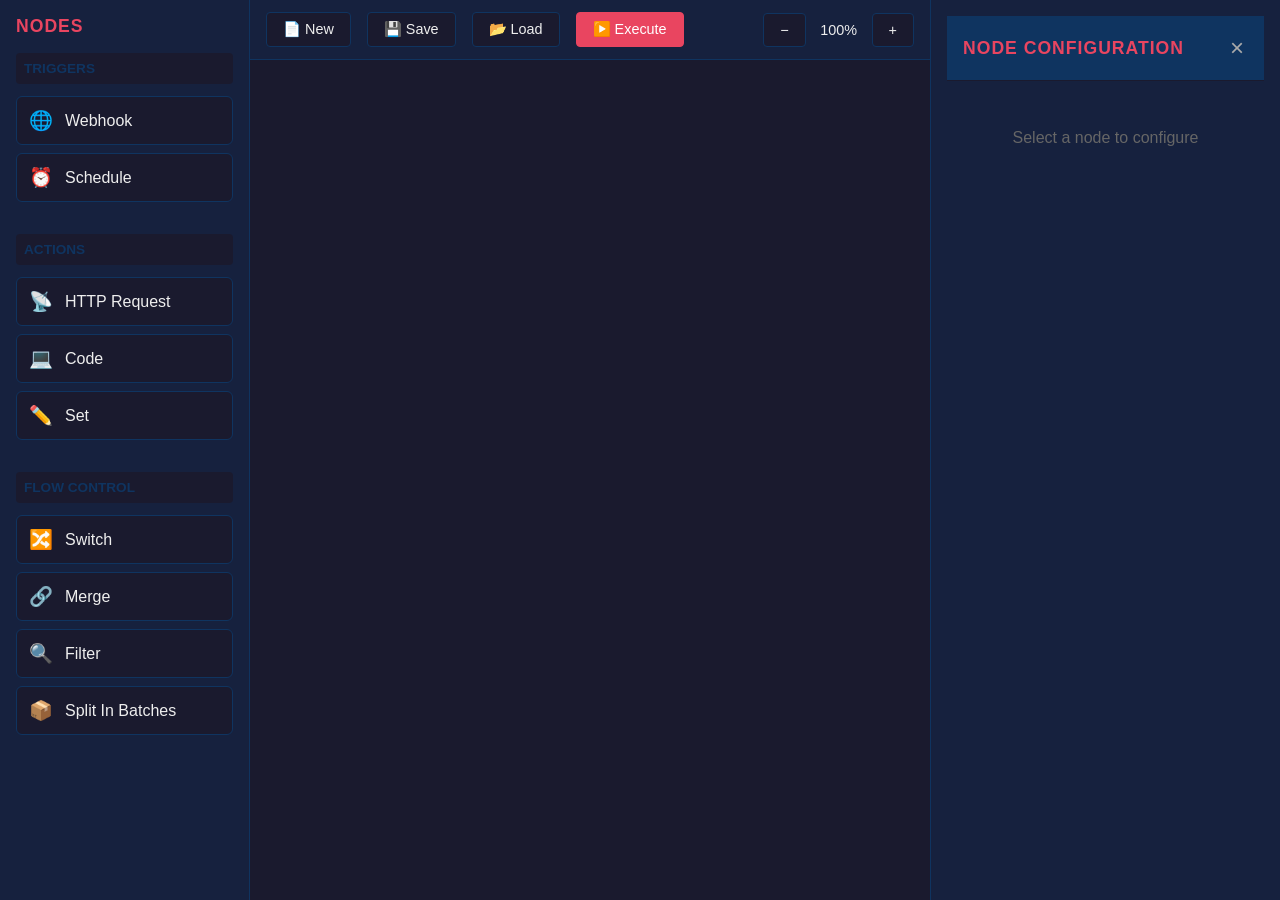
==== workflow-engine/src/main/resources/static/index.html @ fff786b0 "feat(frontend): add n8n-style visual workflow editor with drag-drop, bezier connections, and node co" ====
<!DOCTYPE html>
<html lang="en">
<head>
    <meta charset="UTF-8">
    <meta name="viewport" content="width=device-width, initial-scale=1.0">
    <title>Workflow Engine - Visual Editor</title>
    <link rel="stylesheet" href="styles.css">
</head>
<body>
    <div class="app-container">
        <!-- Left Sidebar - Node Palette -->
        <aside class="sidebar left-sidebar">
            <h3>Nodes</h3>
            <div class="node-palette">
                <div class="node-category">
                    <h4>Triggers</h4>
                    <div class="node-item" draggable="true" data-type="webhook">
                        <span class="node-icon">🌐</span>
                        <span>Webhook</span>
                    </div>
                    <div class="node-item" draggable="true" data-type="schedule">
                        <span class="node-icon">⏰</span>
                        <span>Schedule</span>
                    </div>
                </div>
                <div class="node-category">
                    <h4>Actions</h4>
                    <div class="node-item" draggable="true" data-type="httpRequest">
                        <span class="node-icon">📡</span>
                        <span>HTTP Request</span>
                    </div>
                    <div class="node-item" draggable="true" data-type="code">
                        <span class="node-icon">💻</span>
                        <span>Code</span>
                    </div>
                    <div class="node-item" draggable="true" data-type="set">
                        <span class="node-icon">✏️</span>
                        <span>Set</span>
                    </div>
                </div>
                <div class="node-category">
                    <h4>Flow Control</h4>
                    <div class="node-item" draggable="true" data-type="switch">
                        <span class="node-icon">🔀</span>
                        <span>Switch</span>
                    </div>
                    <div class="node-item" draggable="true" data-type="merge">
                        <span class="node-icon">🔗</span>
                        <span>Merge</span>
                    </div>
                    <div class="node-item" draggable="true" data-type="filter">
                        <span class="node-icon">🔍</span>
                        <span>Filter</span>
                    </div>
                    <div class="node-item" draggable="true" data-type="splitInBatches">
                        <span class="node-icon">📦</span>
                        <span>Split In Batches</span>
                    </div>
                </div>
            </div>
        </aside>

        <!-- Main Canvas Area -->
        <main class="canvas-container">
            <div class="toolbar">
                <button id="btn-new" class="toolbar-btn">📄 New</button>
                <button id="btn-save" class="toolbar-btn">💾 Save</button>
                <button id="btn-load" class="toolbar-btn">📂 Load</button>
                <button id="btn-execute" class="toolbar-btn primary">▶️ Execute</button>
                <div class="zoom-controls">
                    <button id="btn-zoom-out" class="toolbar-btn">−</button>
                    <span id="zoom-level">100%</span>
                    <button id="btn-zoom-in" class="toolbar-btn">+</button>
                </div>
            </div>
            <div class="canvas-wrapper">
                <svg id="connections-layer" class="connections-layer"></svg>
                <div id="nodes-canvas" class="nodes-canvas"></div>
            </div>
        </main>

        <!-- Right Sidebar - Node Configuration -->
        <aside class="sidebar right-sidebar" id="config-panel">
            <div class="config-header">
                <h3 id="config-title">Node Configuration</h3>
                <button id="btn-close-config" class="close-btn">×</button>
            </div>
            <div class="config-content" id="config-content">
                <p class="placeholder-text">Select a node to configure</p>
            </div>
        </aside>
    </div>

    <!-- Execution Log Panel -->
    <div class="execution-log" id="execution-log">
        <div class="log-header">
            <h4>Execution Log</h4>
            <button id="btn-close-log" class="close-btn">×</button>
        </div>
        <div class="log-content" id="log-content"></div>
    </div>

    <script src="app.js"></script>
</body>
</html>
---- workflow-engine/src/main/resources/static/styles.css ----
/* Reset and Base Styles */
* {
    margin: 0;
    padding: 0;
    box-sizing: border-box;
}

body {
    font-family: -apple-system, BlinkMacSystemFont, 'Segoe UI', Roboto, Oxygen, Ubuntu, sans-serif;
    overflow: hidden;
    background: #1a1a2e;
    color: #eee;
}

/* App Container */
.app-container {
    display: grid;
    grid-template-columns: 250px 1fr 350px;
    height: 100vh;
    width: 100vw;
}

/* Sidebar Styles */
.sidebar {
    background: #16213e;
    border-right: 1px solid #0f3460;
    overflow-y: auto;
    padding: 1rem;
}

.left-sidebar {
    border-right: 1px solid #0f3460;
    border-left: none;
}

.right-sidebar {
    border-left: 1px solid #0f3460;
    border-right: none;
    display: flex;
    flex-direction: column;
}

.sidebar h3 {
    color: #e94560;
    margin-bottom: 1rem;
    font-size: 1.1rem;
    text-transform: uppercase;
    letter-spacing: 1px;
}

/* Node Palette */
.node-palette {
    display: flex;
    flex-direction: column;
    gap: 1.5rem;
}

.node-category h4 {
    color: #0f3460;
    background: #1a1a2e;
    padding: 0.5rem;
    border-radius: 4px;
    margin-bottom: 0.75rem;
    font-size: 0.85rem;
    text-transform: uppercase;
}

.node-item {
    display: flex;
    align-items: center;
    gap: 0.75rem;
    padding: 0.75rem;
    background: #1a1a2e;
    border: 1px solid #0f3460;
    border-radius: 6px;
    cursor: grab;
    transition: all 0.2s ease;
    margin-bottom: 0.5rem;
}

.node-item:hover {
    background: #0f3460;
    border-color: #e94560;
    transform: translateX(5px);
}

.node-item:active {
    cursor: grabbing;
}

.node-icon {
    font-size: 1.2rem;
}

/* Canvas Container */
.canvas-container {
    position: relative;
    background: #1a1a2e;
    overflow: hidden;
    display: flex;
    flex-direction: column;
}

.toolbar {
    display: flex;
    align-items: center;
    gap: 1rem;
    padding: 0.75rem 1rem;
    background: #16213e;
    border-bottom: 1px solid #0f3460;
    z-index: 100;
}

.toolbar-btn {
    padding: 0.5rem 1rem;
    background: #1a1a2e;
    border: 1px solid #0f3460;
    border-radius: 4px;
    color: #eee;
    cursor: pointer;
    font-size: 0.9rem;
    transition: all 0.2s ease;
}

.toolbar-btn:hover {
    background: #0f3460;
    border-color: #e94560;
}

.toolbar-btn.primary {
    background: #e94560;
    border-color: #e94560;
    color: white;
}

.toolbar-btn.primary:hover {
    background: #ff6b6b;
}

.zoom-controls {
    display: flex;
    align-items: center;
    gap: 0.5rem;
    margin-left: auto;
}

#zoom-level {
    min-width: 50px;
    text-align: center;
    font-size: 0.9rem;
}

/* Canvas Wrapper */
.canvas-wrapper {
    flex: 1;
    position: relative;
    overflow: hidden;
}

.connections-layer {
    position: absolute;
    top: 0;
    left: 0;
    width: 100%;
    height: 100%;
    pointer-events: none;
    z-index: 1;
}

.nodes-canvas {
    position: absolute;
    top: 0;
    left: 0;
    width: 100%;
    height: 100%;
    z-index: 2;
    cursor: grab;
}

.nodes-canvas:active {
    cursor: grabbing;
}

/* Workflow Node Styles */
.workflow-node {
    position: absolute;
    min-width: 200px;
    background: #16213e;
    border: 2px solid #0f3460;
    border-radius: 8px;
    box-shadow: 0 4px 6px rgba(0, 0, 0, 0.3);
    z-index: 10;
    user-select: none;
}

.workflow-node.selected {
    border-color: #e94560;
    box-shadow: 0 0 0 3px rgba(233, 69, 96, 0.3);
}

.workflow-node.executing {
    border-color: #4ade80;
    animation: pulse 1s infinite;
}

.workflow-node.error {
    border-color: #ef4444;
}

@keyframes pulse {
    0%, 100% { box-shadow: 0 0 0 0 rgba(74, 222, 128, 0.4); }
    50% { box-shadow: 0 0 0 10px rgba(74, 222, 128, 0); }
}

.node-header {
    display: flex;
    align-items: center;
    gap: 0.75rem;
    padding: 0.75rem;
    background: #0f3460;
    border-radius: 6px 6px 0 0;
    cursor: move;
}

.node-header .node-icon {
    font-size: 1.3rem;
}

.node-header .node-name {
    font-weight: 600;
    flex: 1;
}

.node-header .node-actions {
    display: flex;
    gap: 0.5rem;
}

.node-action-btn {
    background: transparent;
    border: none;
    color: #aaa;
    cursor: pointer;
    font-size: 1rem;
    padding: 0.25rem;
    border-radius: 3px;
}

.node-action-btn:hover {
    color: #e94560;
    background: rgba(233, 69, 96, 0.1);
}

.node-body {
    padding: 0.75rem;
}

.node-status {
    font-size: 0.8rem;
    color: #aaa;
    margin-top: 0.5rem;
}

/* Connection Points */
.connection-point {
    position: absolute;
    width: 16px;
    height: 16px;
    background: #0f3460;
    border: 2px solid #e94560;
    border-radius: 50%;
    cursor: crosshair;
    z-index: 20;
    transition: all 0.2s ease;
}

.connection-point:hover {
    background: #e94560;
    transform: scale(1.3);
}

.connection-point.input {
    left: -8px;
    top: 50%;
    transform: translateY(-50%);
}

.connection-point.output {
    right: -8px;
    top: 50%;
    transform: translateY(-50%);
}

.connection-point.multiple-outputs {
    right: -8px;
}

/* Config Panel */
.config-header {
    display: flex;
    justify-content: space-between;
    align-items: center;
    padding: 1rem;
    background: #0f3460;
    border-bottom: 1px solid #1a1a2e;
}

.config-header h3 {
    margin: 0;
    color: #e94560;
}

.close-btn {
    background: transparent;
    border: none;
    color: #aaa;
    font-size: 1.5rem;
    cursor: pointer;
    padding: 0.25rem;
    line-height: 1;
}

.close-btn:hover {
    color: #e94560;
}

.config-content {
    flex: 1;
    padding: 1rem;
    overflow-y: auto;
}

.placeholder-text {
    color: #666;
    text-align: center;
    margin-top: 2rem;
}

/* Form Elements */
.form-group {
    margin-bottom: 1.5rem;
}

.form-group label {
    display: block;
    margin-bottom: 0.5rem;
    color: #aaa;
    font-size: 0.9rem;
    font-weight: 500;
}

.form-group input[type="text"],
.form-group input[type="number"],
.form-group input[type="url"],
.form-group textarea,
.form-group select {
    width: 100%;
    padding: 0.75rem;
    background: #1a1a2e;
    border: 1px solid #0f3460;
    border-radius: 4px;
    color: #eee;
    font-size: 0.9rem;
}

.form-group input:focus,
.form-group textarea:focus,
.form-group select:focus {
    outline: none;
    border-color: #e94560;
}

.form-group textarea {
    min-height: 100px;
    resize: vertical;
    font-family: 'Courier New', monospace;
}

/* Execution Log Panel */
.execution-log {
    position: fixed;
    bottom: 0;
    left: 0;
    right: 0;
    background: #16213e;
    border-top: 2px solid #e94560;
    max-height: 300px;
    display: none;
    flex-direction: column;
    z-index: 1000;
}

.execution-log.show {
    display: flex;
}

.log-header {
    display: flex;
    justify-content: space-between;
    align-items: center;
    padding: 0.75rem 1rem;
    background: #0f3460;
}

.log-header h4 {
    color: #e94560;
    margin: 0;
}

.log-content {
    flex: 1;
    padding: 1rem;
    overflow-y: auto;
    font-family: 'Courier New', monospace;
    font-size: 0.85rem;
}

.log-entry {
    padding: 0.5rem;
    border-bottom: 1px solid #1a1a2e;
    display: flex;
    gap: 1rem;
}

.log-entry.success {
    border-left: 3px solid #4ade80;
}

.log-entry.error {
    border-left: 3px solid #ef4444;
    background: rgba(239, 68, 68, 0.1);
}

.log-entry.info {
    border-left: 3px solid #60a5fa;
}

.log-timestamp {
    color: #666;
    min-width: 120px;
}

.log-message {
    flex: 1;
}

/* SVG Connection Styles */
.connection-line {
    fill: none;
    stroke: #e94560;
    stroke-width: 2;
    pointer-events: stroke;
    cursor: pointer;
}

.connection-line:hover {
    stroke: #ff6b6b;
    stroke-width: 3;
}

.connection-line.selected {
    stroke: #4ade80;
    stroke-width: 3;
    stroke-dasharray: 5, 5;
    animation: dashAnimation 1s linear infinite;
}

@keyframes dashAnimation {
    to {
        stroke-dashoffset: -10;
    }
}

/* Scrollbar Styles */
::-webkit-scrollbar {
    width: 8px;
    height: 8px;
}

::-webkit-scrollbar-track {
    background: #1a1a2e;
}

::-webkit-scrollbar-thumb {
    background: #0f3460;
    border-radius: 4px;
}

::-webkit-scrollbar-thumb:hover {
    background: #e94560;
}

/* Context Menu */
.context-menu {
    position: absolute;
    background: #16213e;
    border: 1px solid #0f3460;
    border-radius: 6px;
    padding: 0.5rem 0;
    box-shadow: 0 4px 12px rgba(0, 0, 0, 0.5);
    z-index: 1000;
    display: none;
}

.context-menu.show {
    display: block;
}

.context-menu-item {
    padding: 0.5rem 1rem;
    cursor: pointer;
    display: flex;
    align-items: center;
    gap: 0.75rem;
}

.context-menu-item:hover {
    background: #0f3460;
    color: #e94560;
}

.context-menu-divider {
    height: 1px;
    background: #0f3460;
    margin: 0.5rem 0;
}
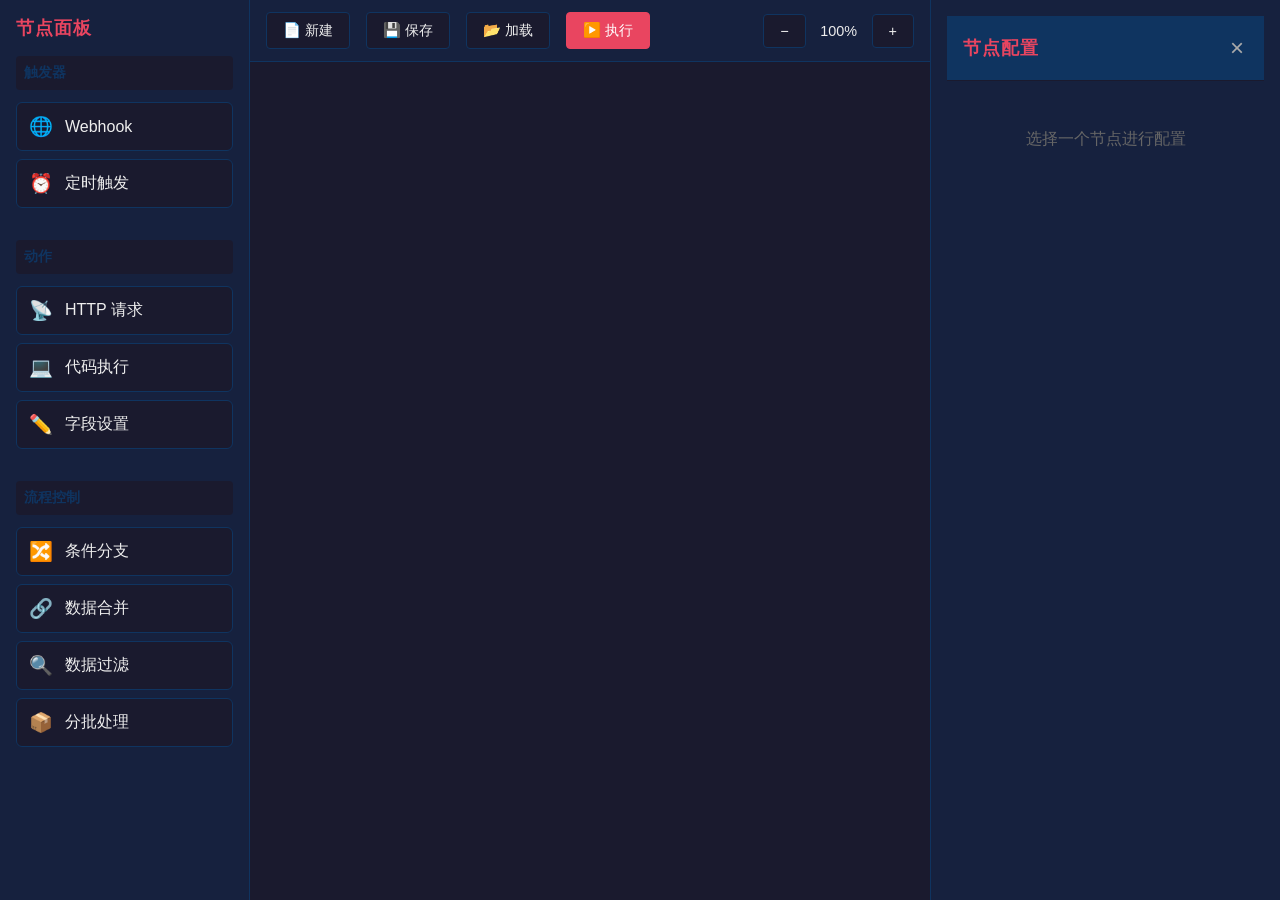
==== commit 606552c8: "fix: 强制更新前端中文界面 (index.html, app.js)" ====
--- a/workflow-engine/src/main/resources/static/index.html
+++ b/workflow-engine/src/main/resources/static/index.html
@@ -1,60 +1,60 @@
 <!DOCTYPE html>
-<html lang="en">
+<html lang="zh-CN">
 <head>
     <meta charset="UTF-8">
     <meta name="viewport" content="width=device-width, initial-scale=1.0">
-    <title>Workflow Engine - Visual Editor</title>
+    <title>工作流引擎 - 可视化编辑器</title>
     <link rel="stylesheet" href="styles.css">
 </head>
 <body>
     <div class="app-container">
         <!-- Left Sidebar - Node Palette -->
         <aside class="sidebar left-sidebar">
-            <h3>Nodes</h3>
+            <h3>节点面板</h3>
             <div class="node-palette">
                 <div class="node-category">
-                    <h4>Triggers</h4>
+                    <h4>触发器</h4>
                     <div class="node-item" draggable="true" data-type="webhook">
                         <span class="node-icon">🌐</span>
                         <span>Webhook</span>
                     </div>
                     <div class="node-item" draggable="true" data-type="schedule">
                         <span class="node-icon">⏰</span>
-                        <span>Schedule</span>
+                        <span>定时触发</span>
                     </div>
                 </div>
                 <div class="node-category">
-                    <h4>Actions</h4>
+                    <h4>动作</h4>
                     <div class="node-item" draggable="true" data-type="httpRequest">
                         <span class="node-icon">📡</span>
-                        <span>HTTP Request</span>
+                        <span>HTTP 请求</span>
                     </div>
                     <div class="node-item" draggable="true" data-type="code">
                         <span class="node-icon">💻</span>
-                        <span>Code</span>
+                        <span>代码执行</span>
                     </div>
                     <div class="node-item" draggable="true" data-type="set">
                         <span class="node-icon">✏️</span>
-                        <span>Set</span>
+                        <span>字段设置</span>
                     </div>
                 </div>
                 <div class="node-category">
-                    <h4>Flow Control</h4>
+                    <h4>流程控制</h4>
                     <div class="node-item" draggable="true" data-type="switch">
                         <span class="node-icon">🔀</span>
-                        <span>Switch</span>
+                        <span>条件分支</span>
                     </div>
                     <div class="node-item" draggable="true" data-type="merge">
                         <span class="node-icon">🔗</span>
-                        <span>Merge</span>
+                        <span>数据合并</span>
                     </div>
                     <div class="node-item" draggable="true" data-type="filter">
                         <span class="node-icon">🔍</span>
-                        <span>Filter</span>
+                        <span>数据过滤</span>
                     </div>
                     <div class="node-item" draggable="true" data-type="splitInBatches">
                         <span class="node-icon">📦</span>
-                        <span>Split In Batches</span>
+                        <span>分批处理</span>
                     </div>
                 </div>
             </div>
@@ -63,10 +63,10 @@
         <!-- Main Canvas Area -->
         <main class="canvas-container">
             <div class="toolbar">
-                <button id="btn-new" class="toolbar-btn">📄 New</button>
-                <button id="btn-save" class="toolbar-btn">💾 Save</button>
-                <button id="btn-load" class="toolbar-btn">📂 Load</button>
-                <button id="btn-execute" class="toolbar-btn primary">▶️ Execute</button>
+                <button id="btn-new" class="toolbar-btn">📄 新建</button>
+                <button id="btn-save" class="toolbar-btn">💾 保存</button>
+                <button id="btn-load" class="toolbar-btn">📂 加载</button>
+                <button id="btn-execute" class="toolbar-btn primary">▶️ 执行</button>
                 <div class="zoom-controls">
                     <button id="btn-zoom-out" class="toolbar-btn">−</button>
                     <span id="zoom-level">100%</span>
@@ -82,11 +82,11 @@
         <!-- Right Sidebar - Node Configuration -->
         <aside class="sidebar right-sidebar" id="config-panel">
             <div class="config-header">
-                <h3 id="config-title">Node Configuration</h3>
+                <h3 id="config-title">节点配置</h3>
                 <button id="btn-close-config" class="close-btn">×</button>
             </div>
             <div class="config-content" id="config-content">
-                <p class="placeholder-text">Select a node to configure</p>
+                <p class="placeholder-text">选择一个节点进行配置</p>
             </div>
         </aside>
     </div>
@@ -94,7 +94,7 @@
     <!-- Execution Log Panel -->
     <div class="execution-log" id="execution-log">
         <div class="log-header">
-            <h4>Execution Log</h4>
+            <h4>执行日志</h4>
             <button id="btn-close-log" class="close-btn">×</button>
         </div>
         <div class="log-content" id="log-content"></div>
